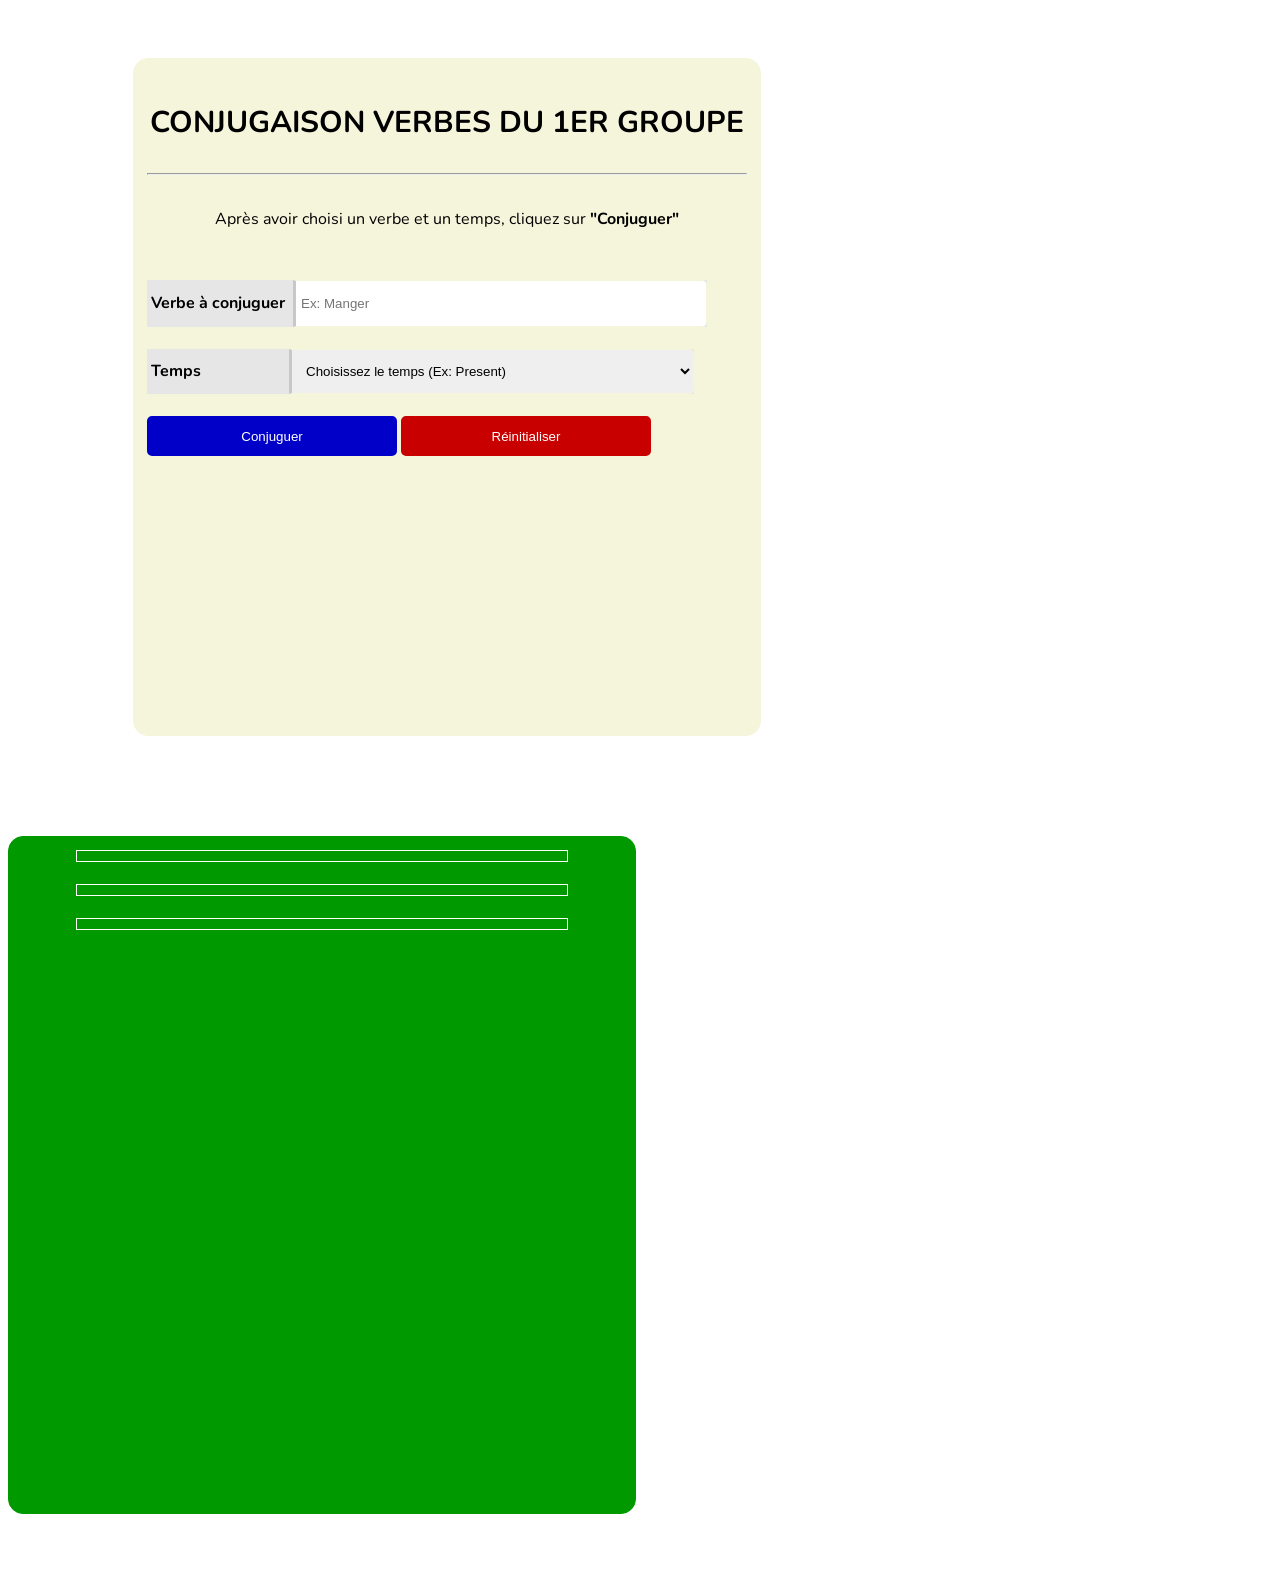
==== conjugaison.html @ 78d0bb1f "add favicon" ====
<!DOCTYPE html>

<html>
    
    <head>
        <meta charset="utf-8">
        <meta name="viewport" content="width=device-width, initial-scale=1">
        <title>Conjugaison | JS</title>
        <link href="favicon.ico" rel="icon" type="image/x-icon">
        <link rel="stylesheet" type="text/css" href="conjugaison.css">
        <script type="text/javascript" src="conjugaison.js"></script>

    
    </head>
    <body>

        <div id="gauch">

                <h3>CONJUGAISON VERBES DU 1ER GROUPE</h3>
                <hr><br>
                <p>
                    Après avoir choisi un verbe et un temps, cliquez sur <b>"Conjuguer"</b>
                </p>
                <br><br>
                <p>
                    <div id="verb">
                        
                        <label>&nbsp;<b>Verbe à conjuguer</b>&nbsp;</label>
                        <input id="verbc" type="text" value="" placeholder="Ex: Manger" autocomplete="on">
                     
                     </div>
                     <br><br>
                     <div id="tps">
                        
                        <label>
                             &nbsp;<b>Temps</b>&nbsp;&nbsp;&nbsp;&nbsp;&nbsp;&nbsp;&nbsp;&nbsp;&nbsp;&nbsp;&nbsp;&nbsp;&nbsp;&nbsp;&nbsp;&nbsp;&nbsp;&nbsp;&nbsp;&nbsp;&nbsp;
                            
                        </label>
                        <select id="tpsc" required="true" autocomplete="off">
                                <option>Choisissez le temps (Ex: Present)</option>
                                <option value="Present">Present</option>
                                <option value="Futur simple">Futur simple</option>
                                <option value="Passee simple">Passee simple</option>
                                <option value="Tous les temps">Tous les temps</option>
                            </select>
                     </div>
                     <br><br>
                     <input type="button" value="Conjuguer" onclick="conjuguer()">
                     <a href="conjugaison.html"><input type="button" name="reset" value="Réinitialiser"></a>
                </p>
                
        </div>
        <div id="droit">
            
            <div id="rp1"></div><br>
            <div id="rp2"></div><br>
            <div id="rp3"></div><br>
        
        </div>
    
    </body>

</html>
---- conjugaison.css ----
/*feuille_style - conjugaison.html*/
@import url('https://fonts.googleapis.com/css2?family=Nunito:wght@200&display=swap');
body{
    font-family: 'Nunito', 'verdana', 'Georgia', sans-serif; 
}

h3{
    font-weight: bold;
    font-size: 30px;
}

p{
    margin: 3px;
}

#gauch h3, #gauch p{
    text-align: center;
}

#gauch, #droit{
    display: inline-block;
    width: 600px;
    height: 650px;
    padding: 13px;
    border-radius: 15px;
}

#gauch{
    float: left;
    margin: 50px 0px 50px 125px;
    background-color: beige;
    border: 1px solid beige;
}

#droit{
    margin: 50px 0px;
    color: #fff; 
    background-color: #090;
    border: 1px solid #090 ;
}

label{
    display: inline-block;
}

#verb, #tps{
    display: inline-block;
    background-color: rgba(230, 230, 230, 1.0);
    padding: 0px;
}

#verbc, #tpsc{
    border-top: 1px solid beige;
    border-right: 1px solid beige;
    border-bottom: 1px solid beige;
    border-left: 3px solid rgba(200, 200, 200, 1.0);
    border-top-right-radius: 5px;
    border-bottom-right-radius: 5px;
}

#verbc{
    width: 400px;
    height: 35px;
    padding: 5px 5px;
    display: inline-block;
}

#tpsc{
    width: 405px;
    height: 45px;
    padding: 10px 25px 10px 10px;
}

input[type="button"]{
    width: 250px;
    height: 40px;gauch
    font-weight: bold;
    color: #fff;
    border-radius: 5px;
}

input[value="Conjuguer"]{
    background-color: rgba(0, 0, 200, 1.0);
    border: 3px solid rgba(0, 0, 200, 1.0);
}

input[value="Réinitialiser"]{
    background-color: rgba(200, 0, 0, 1.0);
    border: 3px solid rgba(200, 0, 0, 1.0);
}

input[value="Conjuguer"]:hover{
    background-color: blue;
    border: 3px solid blue;
}

input[value="Réinitialiser"]:hover{
    background-color: red;
    border: 3px solid red;
}

#rp1, #rp2, #rp3{
    padding: 5px 5px;
    border: 1px solid #fff;
    display: block;
    width:80%;
    margin:0px auto;
    font-size: 15px;
}
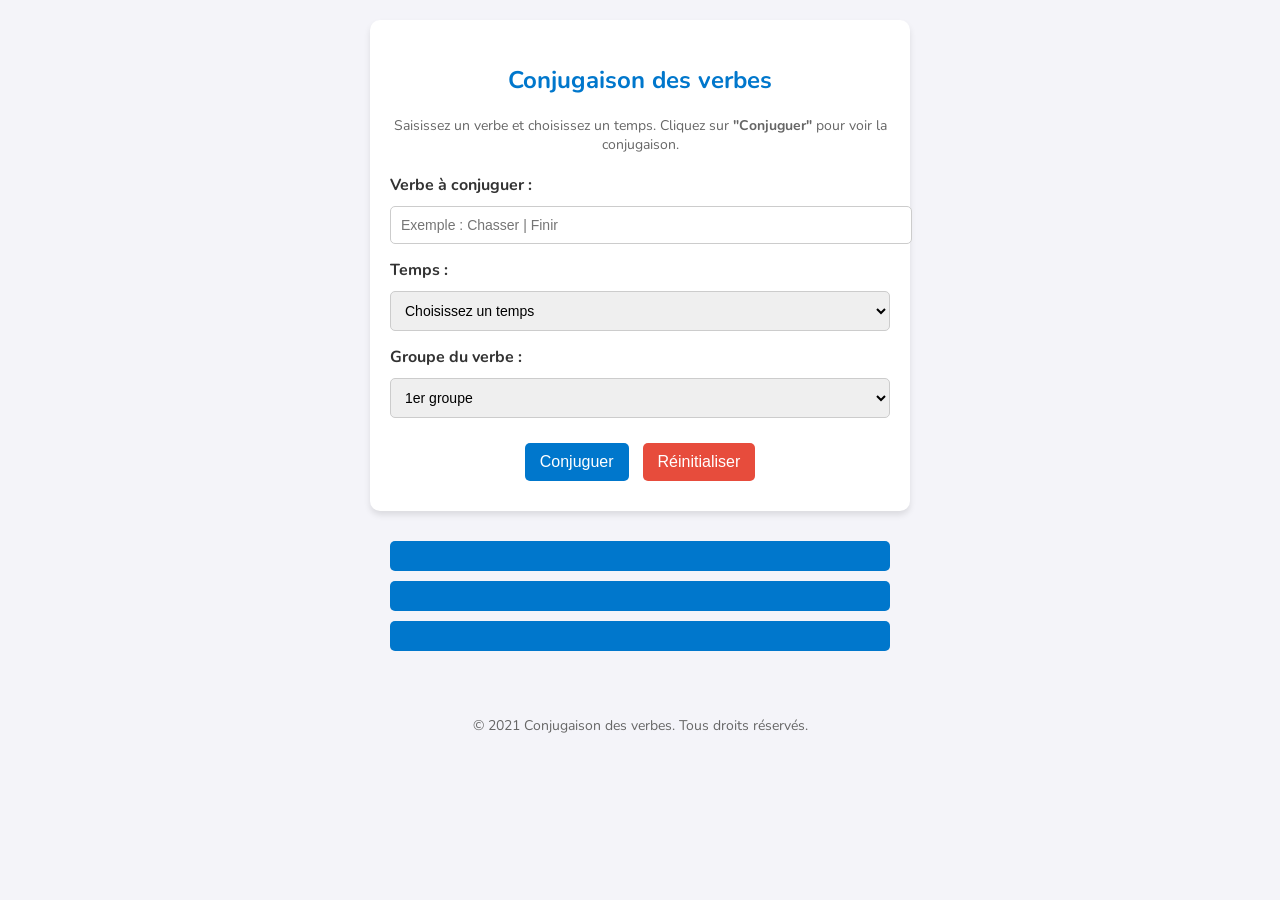
==== commit 91952632: "Update conjugaison.html" ====
--- a/conjugaison.html
+++ b/conjugaison.html
@@ -1,63 +1,54 @@
 <!DOCTYPE html>
+<html lang="fr">
 
-<html>
-    
-    <head>
-        <meta charset="utf-8">
-        <meta name="viewport" content="width=device-width, initial-scale=1">
-        <title>Conjugaison | JS</title>
-        <link href="favicon.ico" rel="icon" type="image/x-icon">
-        <link rel="stylesheet" type="text/css" href="conjugaison.css">
-        <script type="text/javascript" src="conjugaison.js"></script>
+<head>
+    <meta charset="utf-8">
+    <meta name="viewport" content="width=device-width, initial-scale=1.0">
+    <title>Conjugaison de Verbes</title>
+    <link href="https://fonts.googleapis.com/css2?family=Nunito:wght@200;400;700&display=swap" rel="stylesheet">
+    <link rel="stylesheet" type="text/css" href="conjugaison.css">
+    <script type="text/javascript" src="conjugaison.js" defer></script>
+</head>
 
-    
-    </head>
-    <body>
+<body>
+    <div class="container">
+        <div id="form-section">
+            <h3>Conjugaison des verbes</h3>
+            <p>Saisissez un verbe et choisissez un temps. Cliquez sur <b>"Conjuguer"</b> pour voir la conjugaison.</p>
+            <div class="form-group">
+                <label for="verbc"><b>Verbe à conjuguer :</b></label>
+                <input id="verbc" type="text" placeholder="Exemple : Chasser | Finir" />
+            </div>
+            <div class="form-group">
+                <label for="tpsc"><b>Temps :</b></label>
+                <select id="tpsc">
+                    <option value="" disabled selected>Choisissez un temps</option>
+                    <option value="Present">Présent</option>
+                    <option value="Futur">Futur simple</option>
+                    <option value="Passe">Passé simple</option>
+                    <option value="Tous les temps">Tous les temps</option>
+                </select>
+            </div>
+            <div class="form-group">
+                <label for="group"><b>Groupe du verbe :</b></label>
+                <select id="group">
+                    <option value="1">1er groupe</option>
+                    <option value="2">2e groupe</option>
+                </select>
+            </div>
+            <button onclick="conjuguer()">Conjuguer</button>
+            <button onclick="window.location.reload()">Réinitialiser</button>
+        </div>
+        <div id="result-section">
+            <div id="rp1"></div>
+            <div id="rp2"></div>
+            <div id="rp3"></div>
+        </div>
+    </div>
+    <footer>
+        <p>&copy; 2021 Conjugaison des verbes. Tous droits réservés.</p>
+    </footer>
 
-        <div id="gauch">
+</body>
 
-                <h3>CONJUGAISON VERBES DU 1ER GROUPE</h3>
-                <hr><br>
-                <p>
-                    Après avoir choisi un verbe et un temps, cliquez sur <b>"Conjuguer"</b>
-                </p>
-                <br><br>
-                <p>
-                    <div id="verb">
-                        
-                        <label>&nbsp;<b>Verbe à conjuguer</b>&nbsp;</label>
-                        <input id="verbc" type="text" value="" placeholder="Ex: Manger" autocomplete="on">
-                     
-                     </div>
-                     <br><br>
-                     <div id="tps">
-                        
-                        <label>
-                             &nbsp;<b>Temps</b>&nbsp;&nbsp;&nbsp;&nbsp;&nbsp;&nbsp;&nbsp;&nbsp;&nbsp;&nbsp;&nbsp;&nbsp;&nbsp;&nbsp;&nbsp;&nbsp;&nbsp;&nbsp;&nbsp;&nbsp;&nbsp;
-                            
-                        </label>
-                        <select id="tpsc" required="true" autocomplete="off">
-                                <option>Choisissez le temps (Ex: Present)</option>
-                                <option value="Present">Present</option>
-                                <option value="Futur simple">Futur simple</option>
-                                <option value="Passee simple">Passee simple</option>
-                                <option value="Tous les temps">Tous les temps</option>
-                            </select>
-                     </div>
-                     <br><br>
-                     <input type="button" value="Conjuguer" onclick="conjuguer()">
-                     <a href="conjugaison.html"><input type="button" name="reset" value="Réinitialiser"></a>
-                </p>
-                
-        </div>
-        <div id="droit">
-            
-            <div id="rp1"></div><br>
-            <div id="rp2"></div><br>
-            <div id="rp3"></div><br>
-        
-        </div>
-    
-    </body>
-
-</html>+</html>
--- a/conjugaison.css
+++ b/conjugaison.css
@@ -1,110 +1,111 @@
-/*feuille_style - conjugaison.html*/
-@import url('https://fonts.googleapis.com/css2?family=Nunito:wght@200&display=swap');
-body{
-    font-family: 'Nunito', 'verdana', 'Georgia', sans-serif; 
+@import url('https://fonts.googleapis.com/css2?family=Nunito:wght@200;400;700&display=swap');
+
+body {
+    font-family: 'Nunito', sans-serif;
+    margin: 0;
+    padding: 0;
+    background-color: #f4f4f9;
+    color: #333;
 }
 
-h3{
-    font-weight: bold;
-    font-size: 30px;
+.container {
+    display: flex;
+    flex-direction: column;
+    align-items: center;
+    padding: 20px;
 }
 
-p{
-    margin: 3px;
-}
-
-#gauch h3, #gauch p{
+#form-section {
+    background: #fff;
+    border-radius: 10px;
+    padding: 20px;
+    box-shadow: 0 4px 6px rgba(0, 0, 0, 0.1);
+    max-width: 500px;
+    width: 100%;
+    margin-bottom: 20px;
     text-align: center;
 }
 
-#gauch, #droit{
-    display: inline-block;
-    width: 600px;
-    height: 650px;
-    padding: 13px;
-    border-radius: 15px;
+h3 {
+    font-size: 24px;
+    font-weight: 700;
+    margin-bottom: 20px;
+    color: #0077cc;
 }
 
-#gauch{
-    float: left;
-    margin: 50px 0px 50px 125px;
-    background-color: beige;
-    border: 1px solid beige;
+p {
+    font-size: 14px;
+    margin-bottom: 20px;
+    color: #666;
 }
 
-#droit{
-    margin: 50px 0px;
-    color: #fff; 
-    background-color: #090;
-    border: 1px solid #090 ;
+.form-group {
+    margin-bottom: 15px;
+    text-align: left;
 }
 
-label{
+label {
+    font-weight: 700;
+    margin-bottom: 5px;
     display: inline-block;
 }
 
-#verb, #tps{
-    display: inline-block;
-    background-color: rgba(230, 230, 230, 1.0);
-    padding: 0px;
+input, select {
+    width: 100%;
+    padding: 10px;
+    border: 1px solid #ccc;
+    border-radius: 5px;
+    margin-top: 5px;
+    font-size: 14px;
 }
 
-#verbc, #tpsc{
-    border-top: 1px solid beige;
-    border-right: 1px solid beige;
-    border-bottom: 1px solid beige;
-    border-left: 3px solid rgba(200, 200, 200, 1.0);
-    border-top-right-radius: 5px;
-    border-bottom-right-radius: 5px;
+button {
+    padding: 10px 15px;
+    font-size: 16px;
+    border: none;
+    border-radius: 5px;
+    margin: 10px 5px;
+    cursor: pointer;
 }
 
-#verbc{
-    width: 400px;
-    height: 35px;
-    padding: 5px 5px;
-    display: inline-block;
+button:hover {
+    opacity: 0.9;
 }
 
-#tpsc{
-    width: 405px;
-    height: 45px;
-    padding: 10px 25px 10px 10px;
+button:first-of-type {
+    background-color: #0077cc;
+    color: #fff;
 }
 
-input[type="button"]{
-    width: 250px;
-    height: 40px;gauch
-    font-weight: bold;
+button:last-of-type {
+    background-color: #e74c3c;
+    color: #fff;
+}
+
+#result-section {
+    width: 100%;
+    max-width: 500px;
+}
+
+#rp1, #rp2, #rp3 {
+    background: #0077cc;
     color: #fff;
     border-radius: 5px;
+    padding: 15px;
+    margin: 10px 0;
+    font-size: 14px;
+    text-align: left;
 }
 
-input[value="Conjuguer"]{
-    background-color: rgba(0, 0, 200, 1.0);
-    border: 3px solid rgba(0, 0, 200, 1.0);
+footer {
+    margin-top: 20px;
+    padding: 15px 0;
+    text-align: center;
+    color: #fff; /* Couleur du texte */
+    font-size: 14px;
+    font-family: 'Nunito', sans-serif;
 }
 
-input[value="Réinitialiser"]{
-    background-color: rgba(200, 0, 0, 1.0);
-    border: 3px solid rgba(200, 0, 0, 1.0);
+footer p {
+    margin: 0;
 }
-
-input[value="Conjuguer"]:hover{
-    background-color: blue;
-    border: 3px solid blue;
-}
-
-input[value="Réinitialiser"]:hover{
-    background-color: red;
-    border: 3px solid red;
-}
-
-#rp1, #rp2, #rp3{
-    padding: 5px 5px;
-    border: 1px solid #fff;
-    display: block;
-    width:80%;
-    margin:0px auto;
-    font-size: 15px;
-}
-  
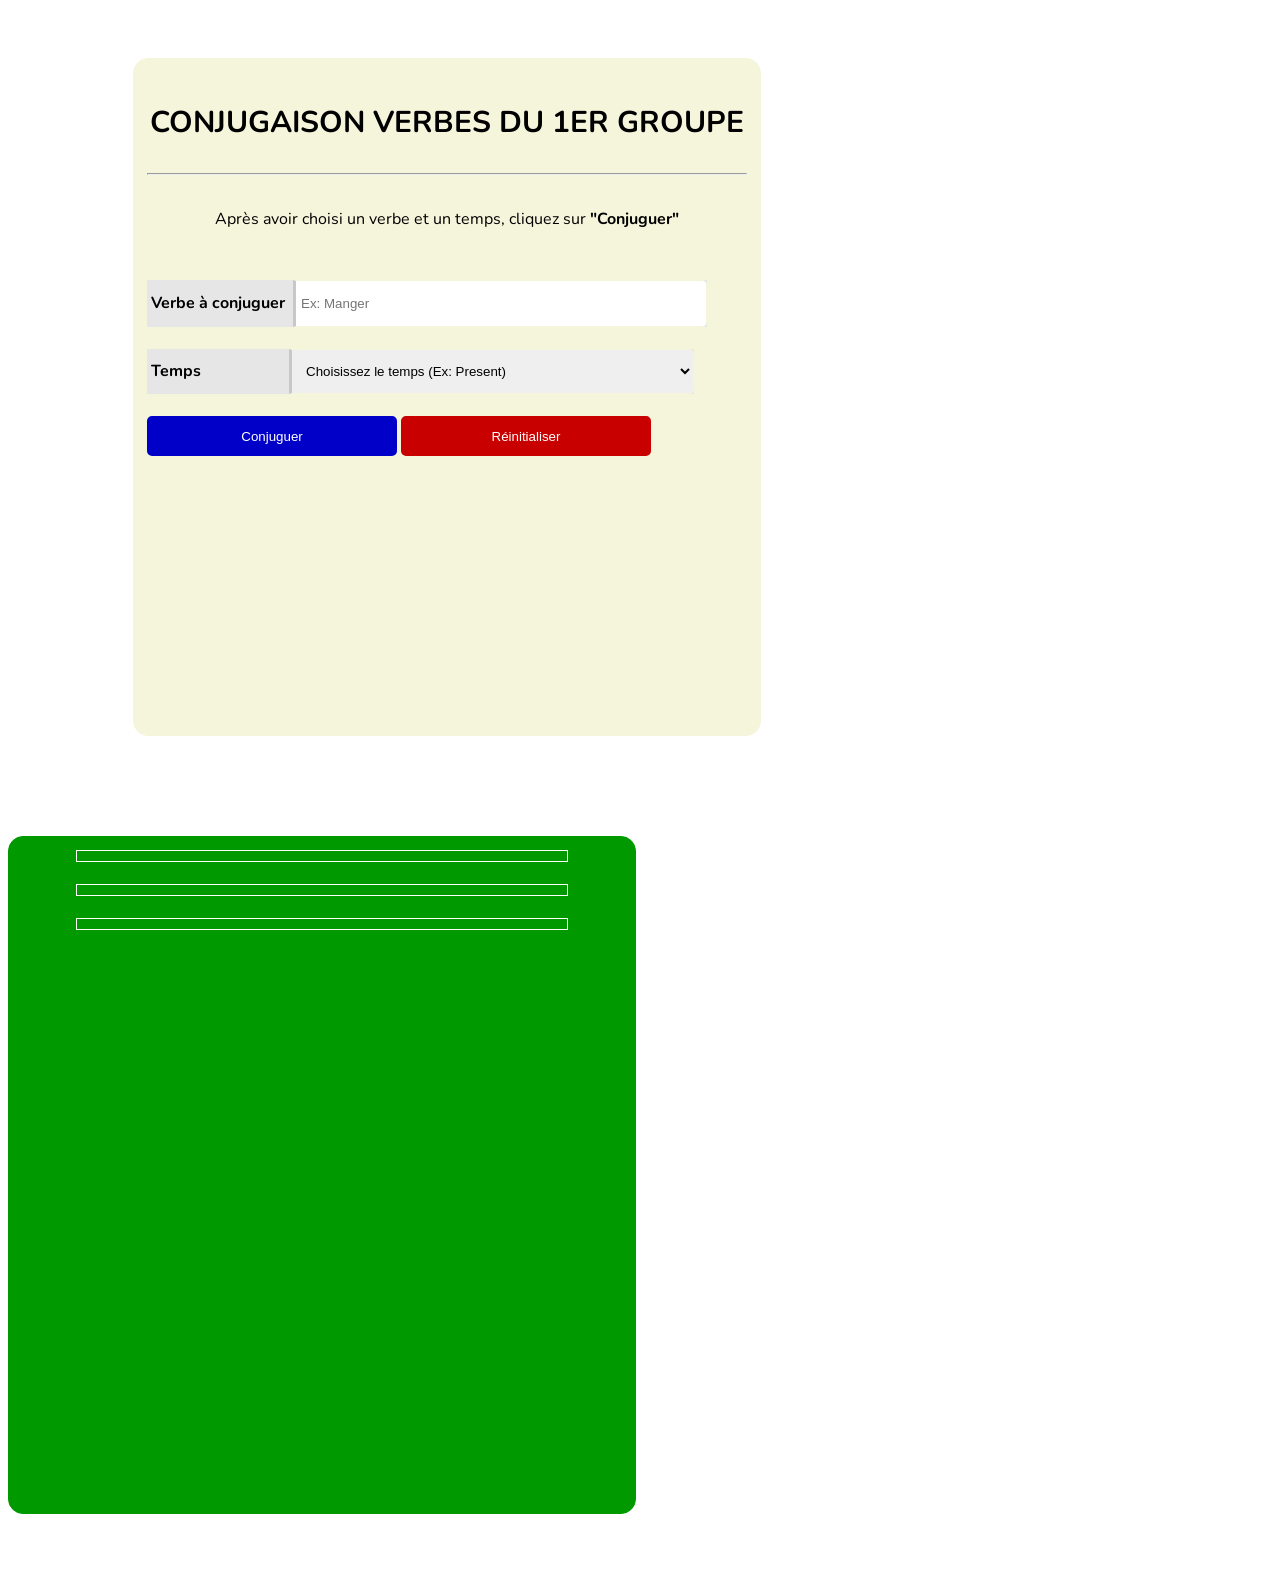
==== commit cdc9a97c: "Update conjugaison.html" ====
--- a/conjugaison.html
+++ b/conjugaison.html
@@ -1,54 +1,63 @@
 <!DOCTYPE html>
-<html lang="fr">
 
-<head>
-    <meta charset="utf-8">
-    <meta name="viewport" content="width=device-width, initial-scale=1.0">
-    <title>Conjugaison de Verbes</title>
-    <link href="https://fonts.googleapis.com/css2?family=Nunito:wght@200;400;700&display=swap" rel="stylesheet">
-    <link rel="stylesheet" type="text/css" href="conjugaison.css">
-    <script type="text/javascript" src="conjugaison.js" defer></script>
-</head>
+<html>
+    
+    <head>
+        <meta charset="utf-8">
+        <meta name="viewport" content="width=device-width, initial-scale=1">
+        <title>Conjugaison | JS</title>
+        <link href="favicon.ico" rel="icon" type="image/x-icon">
+        <link rel="stylesheet" type="text/css" href="conjugaison.css">
+        <script type="text/javascript" src="conjugaison.js"></script>
 
-<body>
-    <div class="container">
-        <div id="form-section">
-            <h3>Conjugaison des verbes</h3>
-            <p>Saisissez un verbe et choisissez un temps. Cliquez sur <b>"Conjuguer"</b> pour voir la conjugaison.</p>
-            <div class="form-group">
-                <label for="verbc"><b>Verbe à conjuguer :</b></label>
-                <input id="verbc" type="text" placeholder="Exemple : Chasser | Finir" />
-            </div>
-            <div class="form-group">
-                <label for="tpsc"><b>Temps :</b></label>
-                <select id="tpsc">
-                    <option value="" disabled selected>Choisissez un temps</option>
-                    <option value="Present">Présent</option>
-                    <option value="Futur">Futur simple</option>
-                    <option value="Passe">Passé simple</option>
-                    <option value="Tous les temps">Tous les temps</option>
-                </select>
-            </div>
-            <div class="form-group">
-                <label for="group"><b>Groupe du verbe :</b></label>
-                <select id="group">
-                    <option value="1">1er groupe</option>
-                    <option value="2">2e groupe</option>
-                </select>
-            </div>
-            <button onclick="conjuguer()">Conjuguer</button>
-            <button onclick="window.location.reload()">Réinitialiser</button>
+    
+    </head>
+    <body>
+
+        <div id="gauch">
+
+                <h3>CONJUGAISON VERBES DU 1ER GROUPE</h3>
+                <hr><br>
+                <p>
+                    Après avoir choisi un verbe et un temps, cliquez sur <b>"Conjuguer"</b>
+                </p>
+                <br><br>
+                <p>
+                    <div id="verb">
+                        
+                        <label>&nbsp;<b>Verbe à conjuguer</b>&nbsp;</label>
+                        <input id="verbc" type="text" value="" placeholder="Ex: Manger" autocomplete="on">
+                     
+                     </div>
+                     <br><br>
+                     <div id="tps">
+                        
+                        <label>
+                             &nbsp;<b>Temps</b>&nbsp;&nbsp;&nbsp;&nbsp;&nbsp;&nbsp;&nbsp;&nbsp;&nbsp;&nbsp;&nbsp;&nbsp;&nbsp;&nbsp;&nbsp;&nbsp;&nbsp;&nbsp;&nbsp;&nbsp;&nbsp;
+                            
+                        </label>
+                        <select id="tpsc" required="true" autocomplete="off">
+                                <option>Choisissez le temps (Ex: Present)</option>
+                                <option value="Present">Present</option>
+                                <option value="Futur simple">Futur simple</option>
+                                <option value="Passee simple">Passee simple</option>
+                                <option value="Tous les temps">Tous les temps</option>
+                            </select>
+                     </div>
+                     <br><br>
+                     <input type="button" value="Conjuguer" onclick="conjuguer()">
+                     <a href="conjugaison.html"><input type="button" name="reset" value="Réinitialiser"></a>
+                </p>
+                
         </div>
-        <div id="result-section">
-            <div id="rp1"></div>
-            <div id="rp2"></div>
-            <div id="rp3"></div>
+        <div id="droit">
+            
+            <div id="rp1"></div><br>
+            <div id="rp2"></div><br>
+            <div id="rp3"></div><br>
+        
         </div>
-    </div>
-    <footer>
-        <p>&copy; 2021 Conjugaison des verbes. Tous droits réservés.</p>
-    </footer>
-
-</body>
+    
+    </body>
 
 </html>
--- a/conjugaison.css
+++ b/conjugaison.css
@@ -1,111 +1,110 @@
-@import url('https://fonts.googleapis.com/css2?family=Nunito:wght@200;400;700&display=swap');
-
-body {
-    font-family: 'Nunito', sans-serif;
-    margin: 0;
-    padding: 0;
-    background-color: #f4f4f9;
-    color: #333;
+/*feuille_style - conjugaison.html*/
+@import url('https://fonts.googleapis.com/css2?family=Nunito:wght@200&display=swap');
+body{
+    font-family: 'Nunito', 'verdana', 'Georgia', sans-serif; 
 }
 
-.container {
-    display: flex;
-    flex-direction: column;
-    align-items: center;
-    padding: 20px;
+h3{
+    font-weight: bold;
+    font-size: 30px;
 }
 
-#form-section {
-    background: #fff;
-    border-radius: 10px;
-    padding: 20px;
-    box-shadow: 0 4px 6px rgba(0, 0, 0, 0.1);
-    max-width: 500px;
-    width: 100%;
-    margin-bottom: 20px;
+p{
+    margin: 3px;
+}
+
+#gauch h3, #gauch p{
     text-align: center;
 }
 
-h3 {
-    font-size: 24px;
-    font-weight: 700;
-    margin-bottom: 20px;
-    color: #0077cc;
+#gauch, #droit{
+    display: inline-block;
+    width: 600px;
+    height: 650px;
+    padding: 13px;
+    border-radius: 15px;
 }
 
-p {
-    font-size: 14px;
-    margin-bottom: 20px;
-    color: #666;
+#gauch{
+    float: left;
+    margin: 50px 0px 50px 125px;
+    background-color: beige;
+    border: 1px solid beige;
 }
 
-.form-group {
-    margin-bottom: 15px;
-    text-align: left;
+#droit{
+    margin: 50px 0px;
+    color: #fff; 
+    background-color: #090;
+    border: 1px solid #090 ;
 }
 
-label {
-    font-weight: 700;
-    margin-bottom: 5px;
+label{
     display: inline-block;
 }
 
-input, select {
-    width: 100%;
-    padding: 10px;
-    border: 1px solid #ccc;
-    border-radius: 5px;
-    margin-top: 5px;
-    font-size: 14px;
+#verb, #tps{
+    display: inline-block;
+    background-color: rgba(230, 230, 230, 1.0);
+    padding: 0px;
 }
 
-button {
-    padding: 10px 15px;
-    font-size: 16px;
-    border: none;
-    border-radius: 5px;
-    margin: 10px 5px;
-    cursor: pointer;
+#verbc, #tpsc{
+    border-top: 1px solid beige;
+    border-right: 1px solid beige;
+    border-bottom: 1px solid beige;
+    border-left: 3px solid rgba(200, 200, 200, 1.0);
+    border-top-right-radius: 5px;
+    border-bottom-right-radius: 5px;
 }
 
-button:hover {
-    opacity: 0.9;
+#verbc{
+    width: 400px;
+    height: 35px;
+    padding: 5px 5px;
+    display: inline-block;
 }
 
-button:first-of-type {
-    background-color: #0077cc;
-    color: #fff;
+#tpsc{
+    width: 405px;
+    height: 45px;
+    padding: 10px 25px 10px 10px;
 }
 
-button:last-of-type {
-    background-color: #e74c3c;
+input[type="button"]{
+    width: 250px;
+    height: 40px;gauch
+    font-weight: bold;
     color: #fff;
+    border-radius: 5px;
 }
 
-#result-section {
-    width: 100%;
-    max-width: 500px;
+input[value="Conjuguer"]{
+    background-color: rgba(0, 0, 200, 1.0);
+    border: 3px solid rgba(0, 0, 200, 1.0);
 }
 
-#rp1, #rp2, #rp3 {
-    background: #0077cc;
-    color: #fff;
-    border-radius: 5px;
-    padding: 15px;
-    margin: 10px 0;
-    font-size: 14px;
-    text-align: left;
+input[value="Réinitialiser"]{
+    background-color: rgba(200, 0, 0, 1.0);
+    border: 3px solid rgba(200, 0, 0, 1.0);
 }
 
-footer {
-    margin-top: 20px;
-    padding: 15px 0;
-    text-align: center;
-    color: #fff; /* Couleur du texte */
-    font-size: 14px;
-    font-family: 'Nunito', sans-serif;
+input[value="Conjuguer"]:hover{
+    background-color: blue;
+    border: 3px solid blue;
 }
 
-footer p {
-    margin: 0;
+input[value="Réinitialiser"]:hover{
+    background-color: red;
+    border: 3px solid red;
 }
+
+#rp1, #rp2, #rp3{
+    padding: 5px 5px;
+    border: 1px solid #fff;
+    display: block;
+    width:80%;
+    margin:0px auto;
+    font-size: 15px;
+}
+  
